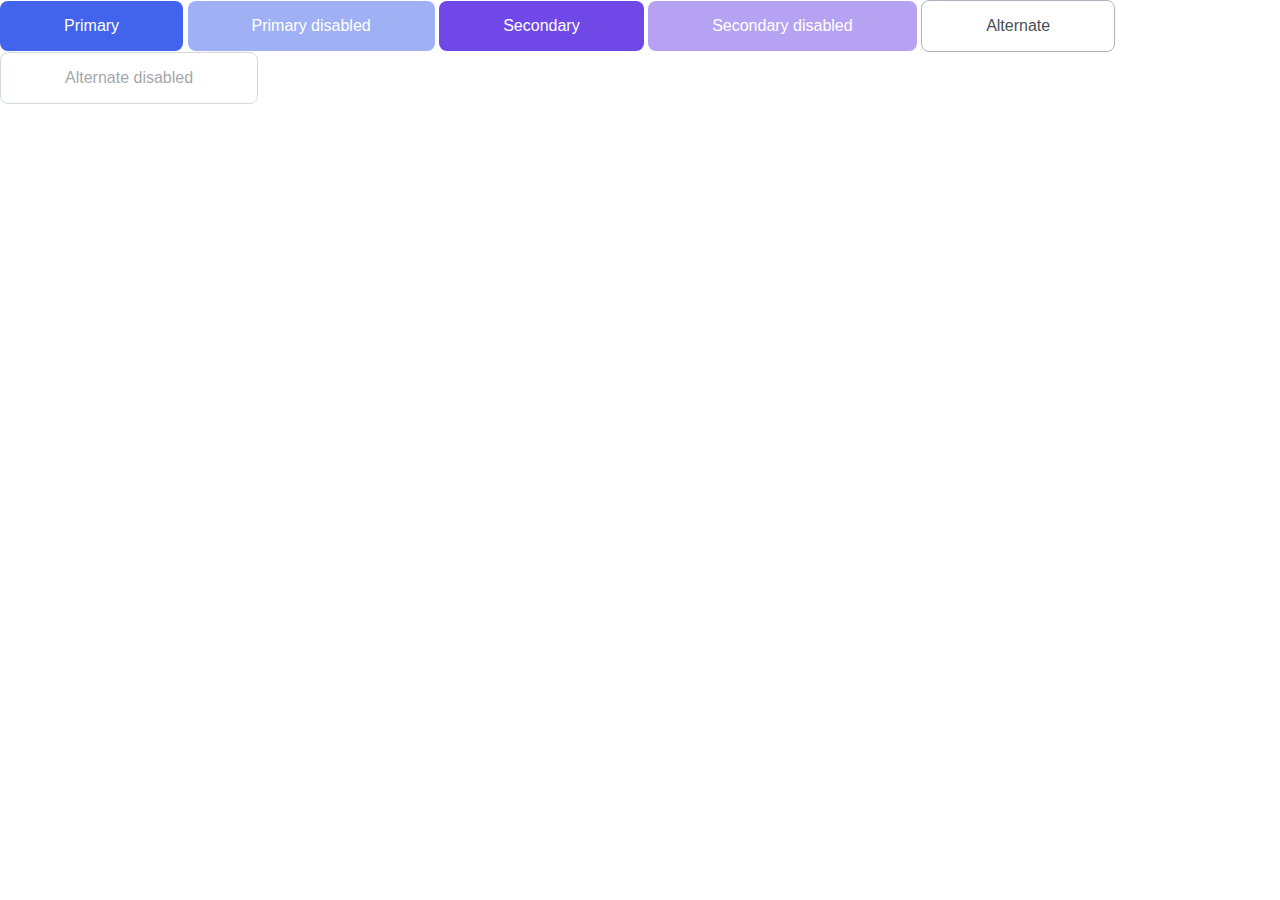
==== 03-lection1/01-button/index.html @ 650f4e70 "Buttons created" ====
<!DOCTYPE html>
<!-- Страница с кнопкой -->
<html lang="ru">
    <head>
        <link rel="stylesheet" href="../../assets/css/main.css">
        <link rel="stylesheet" href="./button.css">
    </head>
    <body>
        <button class="button button_hover">Primary</button>
        <button class="button button_disabled">Primary disabled</button>
        <button class="button button_hover button_secondary button_hover-secondary">Secondary</button>
        <button class="button button_secondary button_disabled">Secondary disabled</button>
        <button class="button button_hover button_alternate button_hover-alternate">Alternate</button>
        <button class="button button_alternate button_disabled">Alternate disabled</button>
    </body>
</html>
---- assets/css/main.css ----
@import '../fonts/fonts.css';

:root {
    --white: #ffffff;
    --black: #212429;
    --pink: #F784AD;
    --purple: #7048E8;
    --blue: #374FC7;
    --red: #F03D3E;
    --grey-1: #F8F9FA;
    --grey-2: #DDE2E5;
    --grey-3: #ACB5BD;
    --grey-4: #495057;

    --error: var(--red);
    --success: var(--blue);

    --primary: var(--blue);
    --secondary: var(--purple);
}

* {
    font-family: 'Roboto', sans-serif;
}
---- 03-lection1/01-button/button.css ----
/* Стилизация кнопки */
html {
    font-size: 16px;
}

body {
    margin: 0;
    padding: 0;
}

.button {
    font-size: 1rem;
    padding: 1rem 4rem;
    border-radius: 0.5rem;
    background-color: #4263EB;
    color: #FFFFFF;
    border: none;
    box-sizing: border-box;
}

.button_hover:hover {
    cursor: pointer;
    transition: opacity 200ms ease-in-out, background 200ms ease-in-out;
    background: #2342C0;
}

.button_disabled {
    cursor: not-allowed;
    opacity: 0.5;
}

.button_secondary {
    background: #7048E8;
}

.button_hover-secondary:hover {
    background: #5028C6;
}

.button_alternate {
    border: 1px solid #ACB5BD;
    background: #FFFFFF;
    color: #495057;
}

.button_hover-alternate:hover {
    border: 1px solid #212429;
    background: #FFFFFF;
}
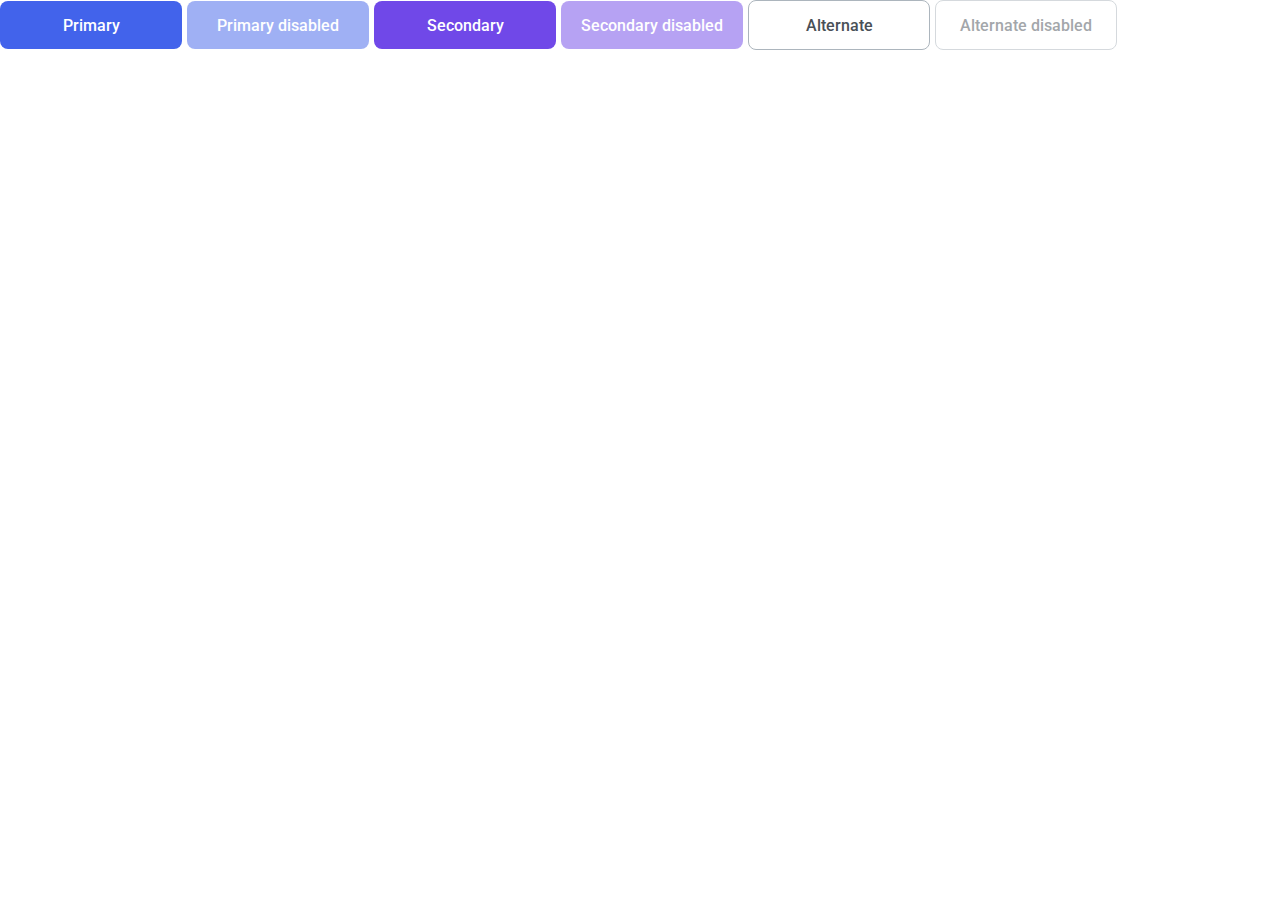
==== commit 47042da4: "Added teacher solution for task: Кнопка" ====
--- a/03-lection1/01-button/index.html
+++ b/03-lection1/01-button/index.html
@@ -6,11 +6,23 @@
         <link rel="stylesheet" href="./button.css">
     </head>
     <body>
-        <button class="button button_hover">Primary</button>
-        <button class="button button_disabled">Primary disabled</button>
-        <button class="button button_hover button_secondary button_hover-secondary">Secondary</button>
-        <button class="button button_secondary button_disabled">Secondary disabled</button>
-        <button class="button button_hover button_alternate button_hover-alternate">Alternate</button>
-        <button class="button button_alternate button_disabled">Alternate disabled</button>
+        <button class="button button_primary">
+            Primary
+        </button>
+        <button class="button button_primary" disabled>
+            Primary disabled
+        </button>
+        <button class="button button_secondary">
+            Secondary
+        </button>
+        <button class="button button_secondary" disabled>
+            Secondary disabled
+        </button>
+        <button class="button button_alternate">
+            Alternate
+        </button>
+        <button class="button button_alternate" disabled>
+            Alternate disabled
+        </button>
     </body>
 </html>
--- a/assets/css/main.css
+++ b/assets/css/main.css
@@ -1,4 +1,8 @@
+@import 'libs/reset.css';
 @import '../fonts/fonts.css';
+@import 'global/global.css';
+@import '../../components/header/header.css';
+@import '../../components/footer/footer.css';
 
 :root {
     --white: #ffffff;
--- a/03-lection1/01-button/button.css
+++ b/03-lection1/01-button/button.css
@@ -1,49 +1,68 @@
 /* Стилизация кнопки */
-html {
+
+.button {
+    border: none;
+    outline: none;
+
+    display: inline-block;
+    border-radius: 8px;
+    padding: 15px 20px 14px;
+    text-align: center;
     font-size: 16px;
+    line-height: 19px;
+    font-weight: 500;
+    cursor: pointer;
+    min-width: 182px;
 }
 
-body {
-    margin: 0;
-    padding: 0;
+.button:disabled {
+    opacity: 0.5;
+    cursor: default;
 }
 
-.button {
-    font-size: 1rem;
-    padding: 1rem 4rem;
-    border-radius: 0.5rem;
-    background-color: #4263EB;
+/* Primary */
+
+.button_primary {
+    background: #4263EB;
     color: #FFFFFF;
-    border: none;
-    box-sizing: border-box;
+
+    transition: opacity 200ms ease-in-out, background 200ms ease-in-out;
 }
 
-.button_hover:hover {
-    cursor: pointer;
-    transition: opacity 200ms ease-in-out, background 200ms ease-in-out;
+.button_primary:hover {
     background: #2342C0;
 }
 
-.button_disabled {
-    cursor: not-allowed;
-    opacity: 0.5;
+/* Возвращаем цвет на такой же, какой был у primary */
+.button_primary:hover:disabled {
+    background: #4263EB;
 }
+
+/* Secondary */
 
 .button_secondary {
     background: #7048E8;
+    color: #FFFFFF;
+
+    transition: opacity 200ms ease-in-out, background 200ms ease-in-out;
 }
 
-.button_hover-secondary:hover {
+/* Альтернатива возвращению цвета */
+.button_secondary:hover:not(:disabled) {
     background: #5028C6;
 }
 
+/* Alternate */
+
 .button_alternate {
     border: 1px solid #ACB5BD;
-    background: #FFFFFF;
+    background: transparent;
     color: #495057;
+
+    transition: border-color 0.2s ease-in-out;
 }
 
-.button_hover-alternate:hover {
-    border: 1px solid #212429;
-    background: #FFFFFF;
+/* Альтернатива возвращению цвета */
+.button_alternate:hover:not(:disabled) {
+    border-color: #212429;
 }
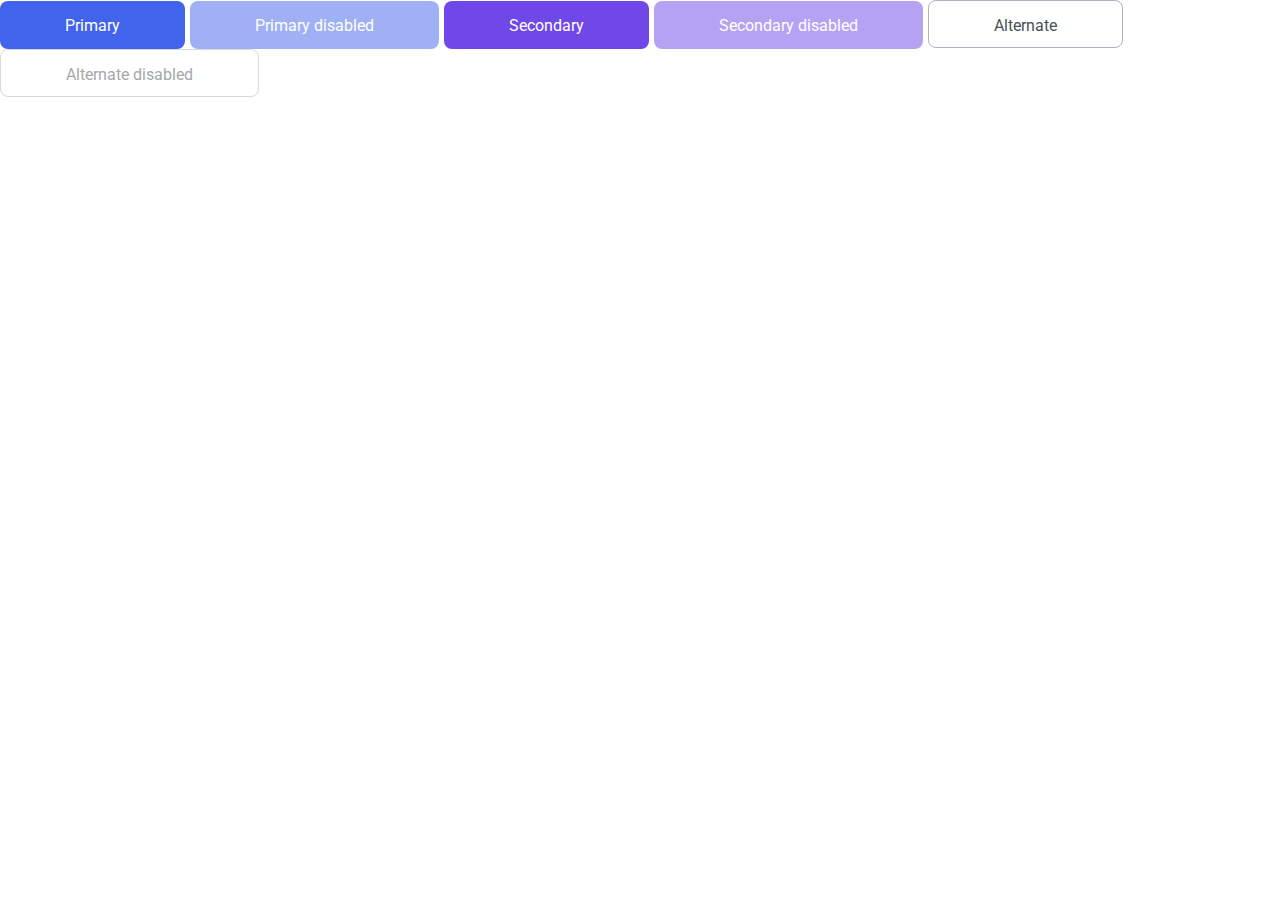
==== commit e28cd91c: "Merge pull request #4 from AndrewKapu/button" ====
--- a/03-lection1/01-button/index.html
+++ b/03-lection1/01-button/index.html
@@ -6,23 +6,11 @@
         <link rel="stylesheet" href="./button.css">
     </head>
     <body>
-        <button class="button button_primary">
-            Primary
-        </button>
-        <button class="button button_primary" disabled>
-            Primary disabled
-        </button>
-        <button class="button button_secondary">
-            Secondary
-        </button>
-        <button class="button button_secondary" disabled>
-            Secondary disabled
-        </button>
-        <button class="button button_alternate">
-            Alternate
-        </button>
-        <button class="button button_alternate" disabled>
-            Alternate disabled
-        </button>
+        <button class="button button_primary">Primary</button>
+        <button class="button button_primary" disabled="disabled">Primary disabled</button>
+        <button class="button button_secondary">Secondary</button>
+        <button class="button button_secondary" disabled="disabled">Secondary disabled</button>
+        <button class="button button_alternate">Alternate</button>
+        <button class="button button_alternate" disabled="disabled">Alternate disabled</button>
     </body>
 </html>
--- a/03-lection1/01-button/button.css
+++ b/03-lection1/01-button/button.css
@@ -1,68 +1,54 @@
 /* Стилизация кнопки */
 
 .button {
+    font-family: 'Roboto';
+    font-size: 16px;
+    color: #FFFFFF;
+    padding: 15px 65px;
+    line-height: 19px;
+    border-radius: 8px;
     border: none;
-    outline: none;
+    box-sizing: border-box;
+    cursor: pointer;
+    height: 48px;
+}
 
-    display: inline-block;
-    border-radius: 8px;
-    padding: 15px 20px 14px;
-    text-align: center;
-    font-size: 16px;
-    line-height: 19px;
-    font-weight: 500;
-    cursor: pointer;
-    min-width: 182px;
+
+.button:hover {
+    transition: opacity 200ms ease-in-out, background 200ms ease-in-out;
 }
 
 .button:disabled {
     opacity: 0.5;
-    cursor: default;
+    cursor: not-allowed;
 }
 
-/* Primary */
 
 .button_primary {
-    background: #4263EB;
-    color: #FFFFFF;
-
-    transition: opacity 200ms ease-in-out, background 200ms ease-in-out;
+    background-color: #4263EB;
 }
 
 .button_primary:hover {
-    background: #2342C0;
+    background-color: #2342C0;
 }
 
-/* Возвращаем цвет на такой же, какой был у primary */
-.button_primary:hover:disabled {
-    background: #4263EB;
-}
 
-/* Secondary */
 
 .button_secondary {
     background: #7048E8;
-    color: #FFFFFF;
-
-    transition: opacity 200ms ease-in-out, background 200ms ease-in-out;
 }
 
-/* Альтернатива возвращению цвета */
-.button_secondary:hover:not(:disabled) {
+.button_secondary:hover {
     background: #5028C6;
 }
 
-/* Alternate */
-
 .button_alternate {
     border: 1px solid #ACB5BD;
-    background: transparent;
+    background: #FFFFFF;
     color: #495057;
-
-    transition: border-color 0.2s ease-in-out;
 }
 
-/* Альтернатива возвращению цвета */
-.button_alternate:hover:not(:disabled) {
-    border-color: #212429;
-}
+.button_alternate:hover {
+    border: 1px solid #212429;
+    background: #FFFFFF;
+}